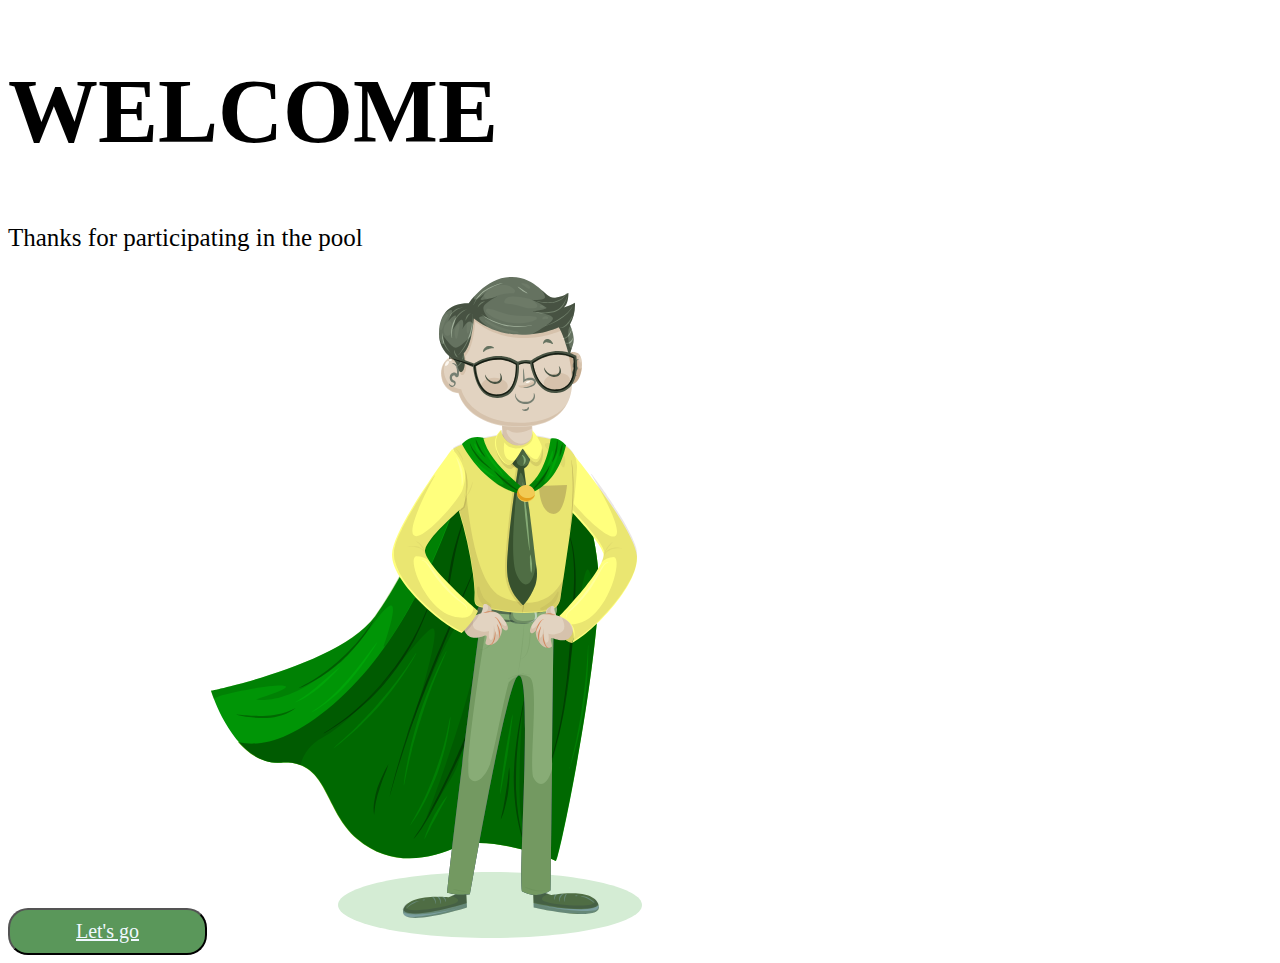
==== html/index.html @ 0b81c2f3 "commit inicial" ====
<!DOCTYPE html>
<html lang="en">
<head>
    <meta charset="UTF-8">
    <meta name="viewport" content="width=device-width, initial-scale=1.0">
    <title>Document</title>
    <link rel="stylesheet" href="/css/index.css">
    <link rel="preconnect" href="https://fonts.googleapis.com">
</head>
<body>
    
    <h1>WELCOME</h1>
    <p>Thanks for participating in the pool</p>

    <button class="button1"><a href="pagina2.html">Let's go</a></button>

    <img src="/img/tela1.svg" alt="personagem">
</body>
</html>
---- css/index.css ----
*{
    font-family: 'Roboto';
}

.button1{

    background-color: rgb(90, 151, 90);
    border-radius: 20px;
    width: 199px;
    padding: 10px;
    font-size: 20px;
    font-family: 'Roboto';
}

button:hover{
    background-color: rgb(253, 209, 10);
}

a{
    color: aliceblue;
}

h1{
    font-size: 90px;
}

p{
    font-size: 25px;
}
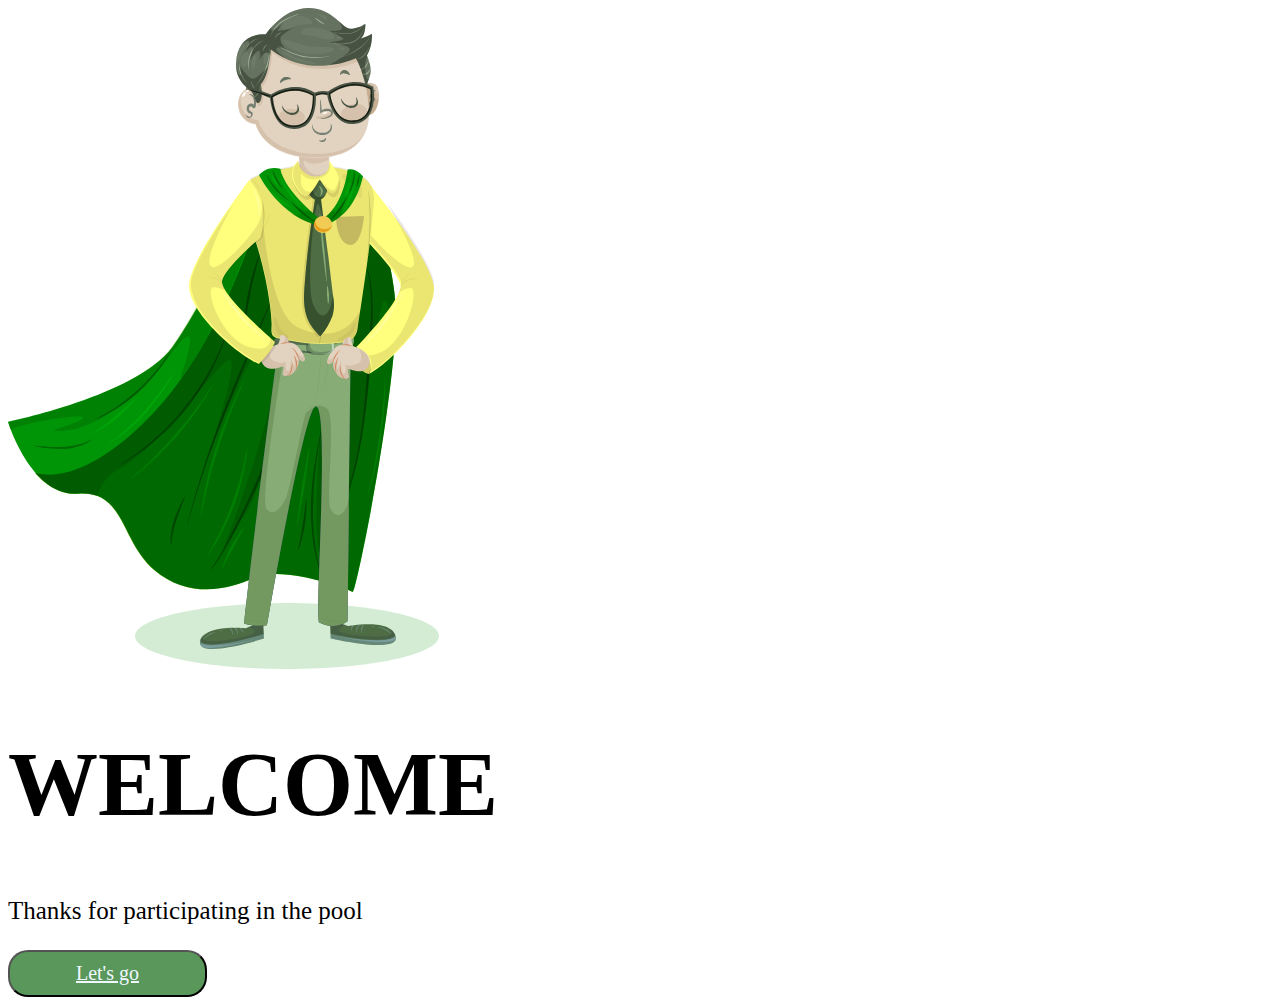
==== commit 007b36fa: "atualização projeto" ====
--- a/html/index.html
+++ b/html/index.html
@@ -1,5 +1,6 @@
 <!DOCTYPE html>
 <html lang="en">
+
 <head>
     <meta charset="UTF-8">
     <meta name="viewport" content="width=device-width, initial-scale=1.0">
@@ -7,13 +8,18 @@
     <link rel="stylesheet" href="/css/index.css">
     <link rel="preconnect" href="https://fonts.googleapis.com">
 </head>
+
 <body>
-    
-    <h1>WELCOME</h1>
-    <p>Thanks for participating in the pool</p>
+    <main class="main">
 
-    <button class="button1"><a href="pagina2.html">Let's go</a></button>
+        <div class="image1"><img src="/img/tela1.svg" alt="personagem"></div>
+        <div class="container">
+            <h1>WELCOME</h1>
+            <p>Thanks for participating in the pool</p>
+            <button class="button1"><a href="pagina2.html">Let's go</a></button>
+        </div>
 
-    <img src="/img/tela1.svg" alt="personagem">
+    </main>
 </body>
+
 </html>